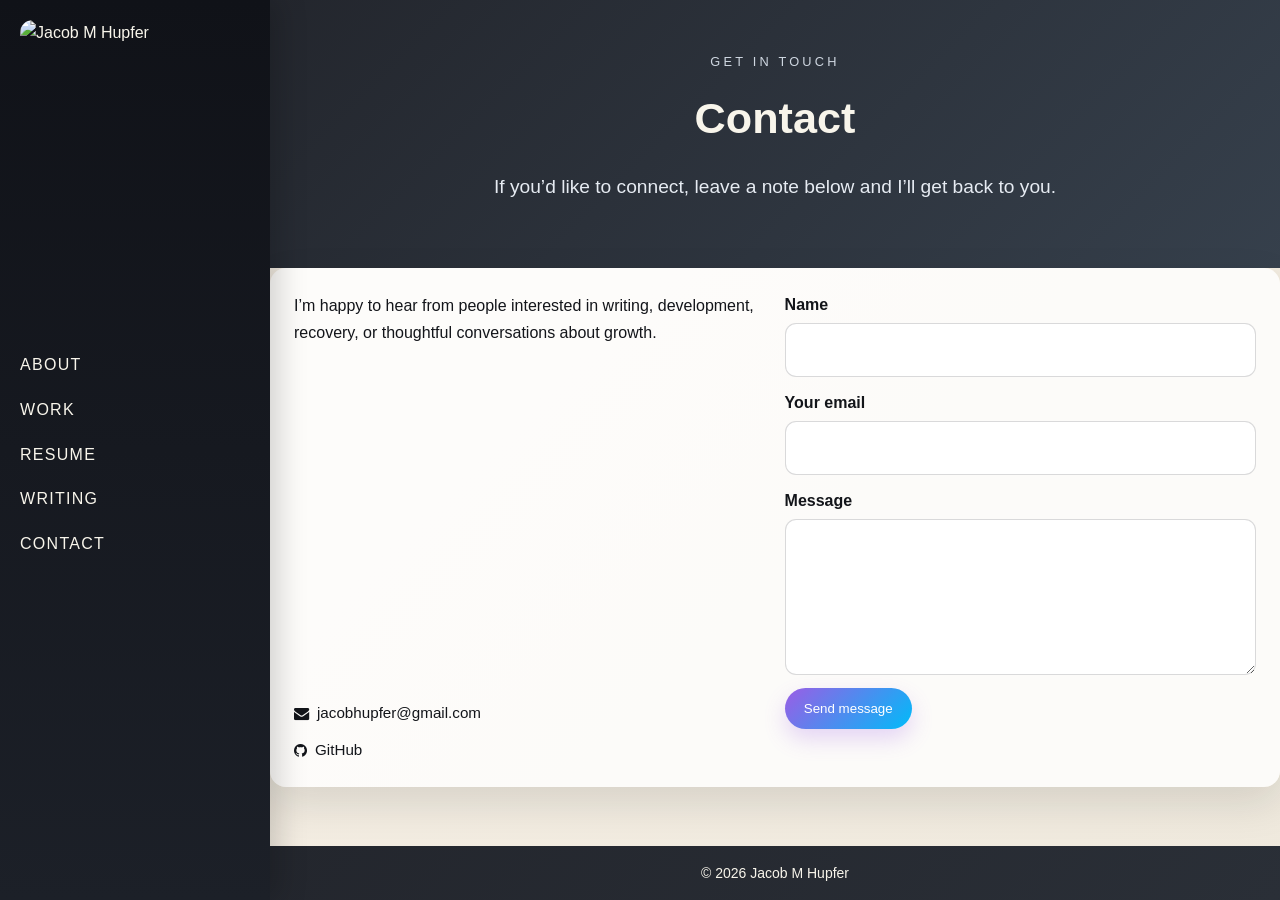
==== contact.html @ b6ff92f0 "Move contact to dedicated page" ====
<!DOCTYPE html>
<html lang="en">
<head>
    <meta charset="UTF-8">
    <meta name="viewport" content="width=device-width, initial-scale=1.0">
    <title>Contact | Jacob M Hupfer</title>
    <link rel="stylesheet" href="assets/css/style.css">
    <link rel="stylesheet" href="https://maxcdn.bootstrapcdn.com/font-awesome/4.4.0/css/font-awesome.min.css">
</head>
<body>
    <nav class="navbar" aria-label="Main navigation">
        <img src="assets/images/Profile Photo.jpg" alt="Jacob M Hupfer" width="230" height="300">
        <ul class="navbar-items">
            <li><a href="index.html#bio">About</a></li>
            <li><a href="index.html#projects">Work</a></li>
            <li><a href="resume.html">Resume</a></li>
            <li><a href="writing.html">Writing</a></li>
            <li><a href="contact.html">Contact</a></li>
        </ul>
    </nav>

    <div class="page-content">
        <header class="site-header subpage-hero">
            <div class="hero-content">
                <p class="eyebrow">Get in touch</p>
                <h1>Contact</h1>
                <p class="hero-copy">If you’d like to connect, leave a note below and I’ll get back to you.</p>
            </div>
        </header>

        <main class="subpage-content">
            <section class="contact-shell">
                <div class="contact-details">
                    <p class="contact-intro">I’m happy to hear from people interested in writing, development, recovery, or thoughtful conversations about growth.</p>
                    <ul class="contact-links">
                        <li><i class="fa fa-envelope" aria-hidden="true"></i><a href="mailto:jacobhupfer@gmail.com">jacobhupfer@gmail.com</a></li>
                        <li><i class="fa fa-github" aria-hidden="true"></i><a href="https://github.com/JMHupfer" target="_blank" rel="noopener noreferrer">GitHub</a></li>
                    </ul>
                </div>

                <form class="contact-form" id="contact-form" novalidate>
                    <div class="form-row">
                        <label for="name">Name</label>
                        <input id="name" name="name" type="text" required autocomplete="name">
                    </div>

                    <div class="form-row">
                        <label for="email">Your email</label>
                        <input id="email" name="email" type="email" required autocomplete="email">
                    </div>

                    <div class="form-row">
                        <label for="message">Message</label>
                        <textarea id="message" name="message" rows="5" required></textarea>
                    </div>

                    <button class="button primary" type="submit">Send message</button>
                    <p class="form-status" id="form-status" role="status" aria-live="polite"></p>
                </form>
            </section>
        </main>

        <footer class="site-footer">
            <p>&copy; 2026 Jacob M Hupfer</p>
        </footer>
    </div>

    <script>
        const form = document.getElementById('contact-form');
        const statusMessage = document.getElementById('form-status');

        form.addEventListener('submit', async (event) => {
            event.preventDefault();

            const name = document.getElementById('name').value.trim();
            const senderEmail = document.getElementById('email').value.trim();
            const message = document.getElementById('message').value.trim();

            if (!name || !senderEmail || !message) {
                statusMessage.textContent = 'Please fill in each field before sending.';
                statusMessage.className = 'form-status error';
                return;
            }

            statusMessage.textContent = 'Sending your message...';
            statusMessage.className = 'form-status';

            const formData = new FormData(form);
            formData.set('_subject', `Portfolio contact from ${name}`);
            formData.set('_captcha', 'false');
            formData.set('_template', 'table');

            try {
                const response = await fetch('https://formsubmit.co/ajax/jacobhupfer@gmail.com', {
                    method: 'POST',
                    body: formData
                });

                if (!response.ok) {
                    throw new Error('Unable to send message');
                }

                form.reset();
                statusMessage.textContent = 'Thanks! Your message has been sent.';
                statusMessage.className = 'form-status success';
            } catch (error) {
                statusMessage.textContent = 'Sorry, that did not go through. Please email me directly instead.';
                statusMessage.className = 'form-status error';
            }
        });
    </script>
</body>
</html>
---- assets/css/style.css ----
:root {
  --sidebar-width: 270px;
  --color-bg: #efe9dd;
  --color-dark: #23262d;
  --color-black: #13151a;
  --color-light: #f8f5eb;
  --color-accent: #9b5de5;
  --color-accent-2: #00bbf9;
  --shadow: 0 16px 40px rgba(19, 21, 26, 0.12);
}

* {
  box-sizing: border-box;
  margin: 0;
  padding: 0;
}

html {
  scroll-behavior: smooth;
}

body {
  font-family: 'Segoe UI', Tahoma, Geneva, Verdana, sans-serif;
  background: linear-gradient(135deg, #f7f0e6 0%, var(--color-bg) 100%);
  color: var(--color-black);
  line-height: 1.6;
}

a {
  color: inherit;
  text-decoration: none;
}

img {
  display: block;
  max-width: 100%;
  height: auto;
}

.navbar {
  position: fixed;
  top: 0;
  left: 0;
  width: var(--sidebar-width);
  height: 100vh;
  padding: 20px;
  background: linear-gradient(180deg, #101218 0%, #1c2028 100%);
  color: var(--color-light);
  z-index: 100;
  box-shadow: 8px 0 28px rgba(0, 0, 0, 0.18);
}

.navbar img {
  width: 100%;
  height: auto;
  margin-bottom: 2rem;
  object-fit: cover;
  border-radius: 0.8rem;
}

.navbar-items {
  display: flex;
  flex-direction: column;
  gap: 1.2rem;
  list-style: none;
  text-transform: uppercase;
  font-size: 1rem;
  letter-spacing: 0.08em;
}

.navbar-items a {
  color: var(--color-light);
  transition: border-color 0.2s ease, color 0.2s ease;
}

.navbar-items a:hover,
.navbar-items a:focus-visible {
  color: #fff;
  border-bottom: 2px solid var(--color-light);
}

.page-content {
  margin-left: var(--sidebar-width);
  min-height: 100vh;
  display: flex;
  flex-direction: column;
}

.site-header {
  background: linear-gradient(135deg, var(--color-dark) 0%, #36404c 100%);
  color: var(--color-light);
  padding: 3rem 1.5rem 2.5rem;
}

.hero-content {
  max-width: 900px;
  margin: 0 auto;
  text-align: center;
}

.eyebrow {
  display: inline-block;
  margin-bottom: 0.75rem;
  font-size: 0.8rem;
  letter-spacing: 0.25em;
  text-transform: uppercase;
  color: #cfd7e1;
}

.site-header h1 {
  font-size: clamp(1.8rem, 3.5vw, 2.7rem);
  font-weight: 600;
  margin-bottom: 1rem;
}

.hero-copy {
  font-size: clamp(1rem, 2vw, 1.2rem);
  line-height: 1.8;
  color: #e6ebf2;
  max-width: 720px;
  margin: 0 auto 1.5rem;
}

.hero-actions {
  display: flex;
  justify-content: center;
  gap: 1rem;
  flex-wrap: wrap;
}

.button {
  display: inline-flex;
  align-items: center;
  justify-content: center;
  padding: 0.8rem 1.2rem;
  border-radius: 999px;
  transition: transform 0.2s ease, box-shadow 0.2s ease;
}

.button:hover,
.button:focus-visible {
  transform: translateY(-2px);
}

.button.primary {
  background: linear-gradient(135deg, var(--color-accent), var(--color-accent-2));
  color: white;
  box-shadow: 0 10px 22px rgba(155, 93, 229, 0.24);
}

.button.secondary {
  border: 1px solid rgba(255, 255, 255, 0.28);
  color: var(--color-light);
  background: rgba(255, 255, 255, 0.06);
}

main section {
  padding: 0 1.5rem 2rem;
}

main h2 {
  text-align: center;
  padding: 0.8rem 1rem;
  background: linear-gradient(135deg, var(--color-black), #2d313a);
  color: var(--color-light);
  text-transform: uppercase;
  font-size: 1.15rem;
  font-weight: 600;
  letter-spacing: 0.08em;
  border-radius: 0.6rem 0.6rem 0 0;
}

.biography,
.focus-section,
.projects,
.resume-section,
.contacts {
  margin-top: 2rem;
}

.biography p {
  padding: 1.5rem;
  font-size: clamp(1rem, 2vw, 1.15rem);
  line-height: 1.8;
  text-align: center;
  max-width: 900px;
  margin: 0 auto;
}

.focus-grid {
  display: grid;
  grid-template-columns: repeat(auto-fit, minmax(220px, 1fr));
  gap: 1rem;
  padding: 1.5rem;
}

.focus-card {
  padding: 1.1rem;
  background: rgba(255, 255, 255, 0.8);
  border: 1px solid rgba(19, 21, 26, 0.07);
  border-radius: 0.9rem;
  box-shadow: var(--shadow);
}

.focus-card h3 {
  margin-bottom: 0.4rem;
  color: var(--color-black);
}

.project-grid {
  display: grid;
  grid-template-columns: repeat(auto-fit, minmax(270px, 1fr));
  gap: 1.5rem;
  padding: 1.5rem;
}

.card {
  display: flex;
  flex-direction: column;
  background: rgba(255, 255, 255, 0.95);
  border-radius: 1rem;
  overflow: hidden;
  box-shadow: var(--shadow);
  transition: transform 0.2s ease, box-shadow 0.2s ease;
}

.card:hover,
.card:focus-within {
  transform: translateY(-6px);
  box-shadow: 0 22px 44px rgba(19, 21, 26, 0.16);
}

.card a {
  display: block;
}

.card img {
  width: 100%;
  aspect-ratio: 16 / 10;
  object-fit: cover;
  transition: opacity 0.2s ease;
}

.card a:hover img,
.card a:focus-visible img {
  opacity: 0.8;
}

.card-body {
  padding: 1rem;
  color: var(--color-black);
  flex: 1;
}

.card-body h3 {
  font-size: 1.05rem;
  font-weight: 600;
  margin-bottom: 0.45rem;
}

.card-body p {
  font-size: 0.95rem;
  line-height: 1.5;
}

.resume-section p {
  padding: 1.5rem;
  font-size: 1.05rem;
  line-height: 1.7;
  text-align: center;
}

.contact-links {
  display: flex;
  flex-wrap: wrap;
  justify-content: center;
  gap: 1rem 2rem;
  list-style: none;
  padding: 1.5rem;
  text-transform: uppercase;
  font-size: 0.95rem;
}

.contact-links li {
  display: flex;
  align-items: center;
  gap: 0.5rem;
}

.contact-links a:hover,
.contact-links a:focus-visible {
  border-bottom: 2px solid var(--color-black);
}

.contact-shell {
  display: grid;
  grid-template-columns: repeat(auto-fit, minmax(270px, 1fr));
  gap: 1.2rem;
  padding: 1.5rem;
  background: rgba(255, 255, 255, 0.82);
  border-radius: 1rem;
  box-shadow: var(--shadow);
}

.contact-details {
  display: flex;
  flex-direction: column;
  justify-content: space-between;
  gap: 1rem;
}

.contact-intro {
  font-size: 1rem;
  line-height: 1.7;
}

.contact-links {
  display: grid;
  gap: 0.8rem;
  justify-content: start;
  padding: 0;
  text-transform: none;
}

.contact-form {
  display: grid;
  gap: 0.85rem;
}

.form-row {
  display: grid;
  gap: 0.35rem;
}

.form-row label {
  font-weight: 600;
}

.form-row input,
.form-row textarea {
  width: 100%;
  padding: 0.8rem 0.9rem;
  border: 1px solid rgba(19, 21, 26, 0.16);
  border-radius: 0.7rem;
  font: inherit;
  background: #fff;
}

.form-row textarea {
  resize: vertical;
}

.contact-form button {
  border: 0;
  cursor: pointer;
  justify-self: start;
}

.form-status {
  min-height: 1.25rem;
  font-size: 0.95rem;
  color: var(--color-dark);
  transition: color 0.2s ease, transform 0.2s ease;
}

.form-status.success {
  color: #1f7a43;
  transform: translateY(-2px);
  animation: pulse-success 0.6s ease;
}

.form-status.error {
  color: #b00020;
  transform: translateY(-2px);
}

@keyframes pulse-success {
  0% { transform: scale(0.98); }
  50% { transform: scale(1.01); }
  100% { transform: scale(1); }
}

.site-footer {
  margin-top: auto;
  background: linear-gradient(135deg, var(--color-dark), #2a2f37);
  color: var(--color-light);
  text-align: center;
  padding: 1rem;
  font-size: 0.875rem;
}

.fade-in {
  opacity: 0;
  transform: translateY(22px);
  transition: opacity 0.6s ease, transform 0.6s ease;
}

.fade-in.visible {
  opacity: 1;
  transform: translateY(0);
}

@media (max-width: 900px) {
  .navbar {
    width: 220px;
  }

  .page-content {
    margin-left: 220px;
  }
}

@media (max-width: 768px) {
  .navbar {
    position: static;
    width: 100%;
    height: auto;
    box-shadow: none;
  }

  .navbar img {
    max-width: 180px;
    margin: 0 auto 1.5rem;
  }

  .navbar-items {
    flex-direction: row;
    flex-wrap: wrap;
    justify-content: center;
    gap: 1rem;
  }

  .page-content {
    margin-left: 0;
  }

  .project-grid,
  .focus-grid {
    grid-template-columns: 1fr;
  }

  .contact-links {
    flex-direction: column;
    align-items: center;
  }
}

@media (max-width: 480px) {
  .hero-actions {
    flex-direction: column;
  }

  .button {
    width: 100%;
  }

  main section {
    padding: 0 1rem 1.5rem;
  }
}

@media (prefers-reduced-motion: reduce) {
  html {
    scroll-behavior: auto;
  }

  .fade-in {
    opacity: 1;
    transform: none;
    transition: none;
  }

  .button,
  .card {
    transition: none;
  }
}
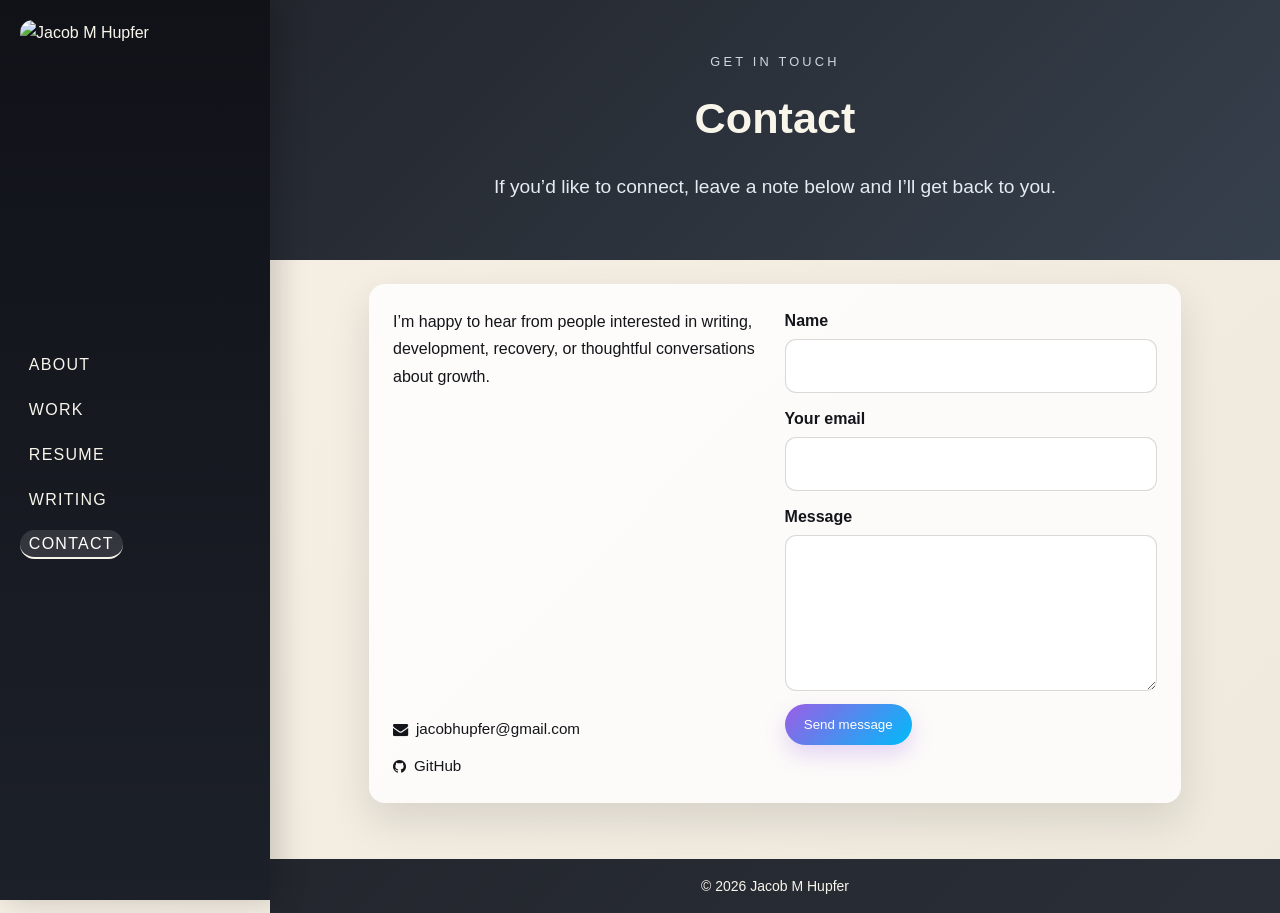
==== commit 8d176787: "Add subtle active navigation highlight" ====
--- a/contact.html
+++ b/contact.html
@@ -15,7 +15,7 @@
             <li><a href="index.html#projects">Work</a></li>
             <li><a href="resume.html">Resume</a></li>
             <li><a href="writing.html">Writing</a></li>
-            <li><a href="contact.html">Contact</a></li>
+            <li><a class="active" href="contact.html">Contact</a></li>
         </ul>
     </nav>
 
--- a/assets/css/style.css
+++ b/assets/css/style.css
@@ -70,11 +70,19 @@
 
 .navbar-items a {
   color: var(--color-light);
-  transition: border-color 0.2s ease, color 0.2s ease;
+  transition: border-color 0.2s ease, color 0.2s ease, background-color 0.2s ease;
+  padding: 0.3rem 0.55rem;
+  border-radius: 999px;
 }
 
 .navbar-items a:hover,
 .navbar-items a:focus-visible {
+  color: #fff;
+  border-bottom: 2px solid var(--color-light);
+}
+
+.navbar-items a.active {
+  background-color: rgba(255, 255, 255, 0.12);
   color: #fff;
   border-bottom: 2px solid var(--color-light);
 }
@@ -292,6 +300,36 @@
   border-bottom: 2px solid var(--color-black);
 }
 
+.path-section {
+  margin-top: 2rem;
+}
+
+.path-grid {
+  display: grid;
+  grid-template-columns: repeat(auto-fit, minmax(260px, 1fr));
+  gap: 1rem;
+  padding: 1.5rem;
+}
+
+.path-card {
+  padding: 1.2rem;
+  background: rgba(255, 255, 255, 0.88);
+  border: 1px solid rgba(19, 21, 26, 0.07);
+  border-radius: 1rem;
+  box-shadow: var(--shadow);
+}
+
+.path-card h3 {
+  margin-bottom: 0.45rem;
+}
+
+.text-link {
+  display: inline-block;
+  margin-top: 0.7rem;
+  font-weight: 600;
+  color: var(--color-accent);
+}
+
 .contact-shell {
   display: grid;
   grid-template-columns: repeat(auto-fit, minmax(270px, 1fr));
@@ -380,6 +418,35 @@
   100% { transform: scale(1); }
 }
 
+.subpage-hero {
+  padding-bottom: 2rem;
+}
+
+.subpage-content {
+  padding: 1.5rem;
+  max-width: 860px;
+  margin: 0 auto 2rem;
+}
+
+.subpage-content .intro,
+.subpage-content .section-card {
+  background: rgba(255, 255, 255, 0.9);
+  border-radius: 1rem;
+  box-shadow: var(--shadow);
+  padding: 1.2rem 1.3rem;
+  margin-bottom: 1rem;
+}
+
+.section-card h3 {
+  margin-bottom: 0.45rem;
+}
+
+.section-card ul {
+  padding-left: 1.2rem;
+  display: grid;
+  gap: 0.45rem;
+}
+
 .site-footer {
   margin-top: auto;
   background: linear-gradient(135deg, var(--color-dark), #2a2f37);
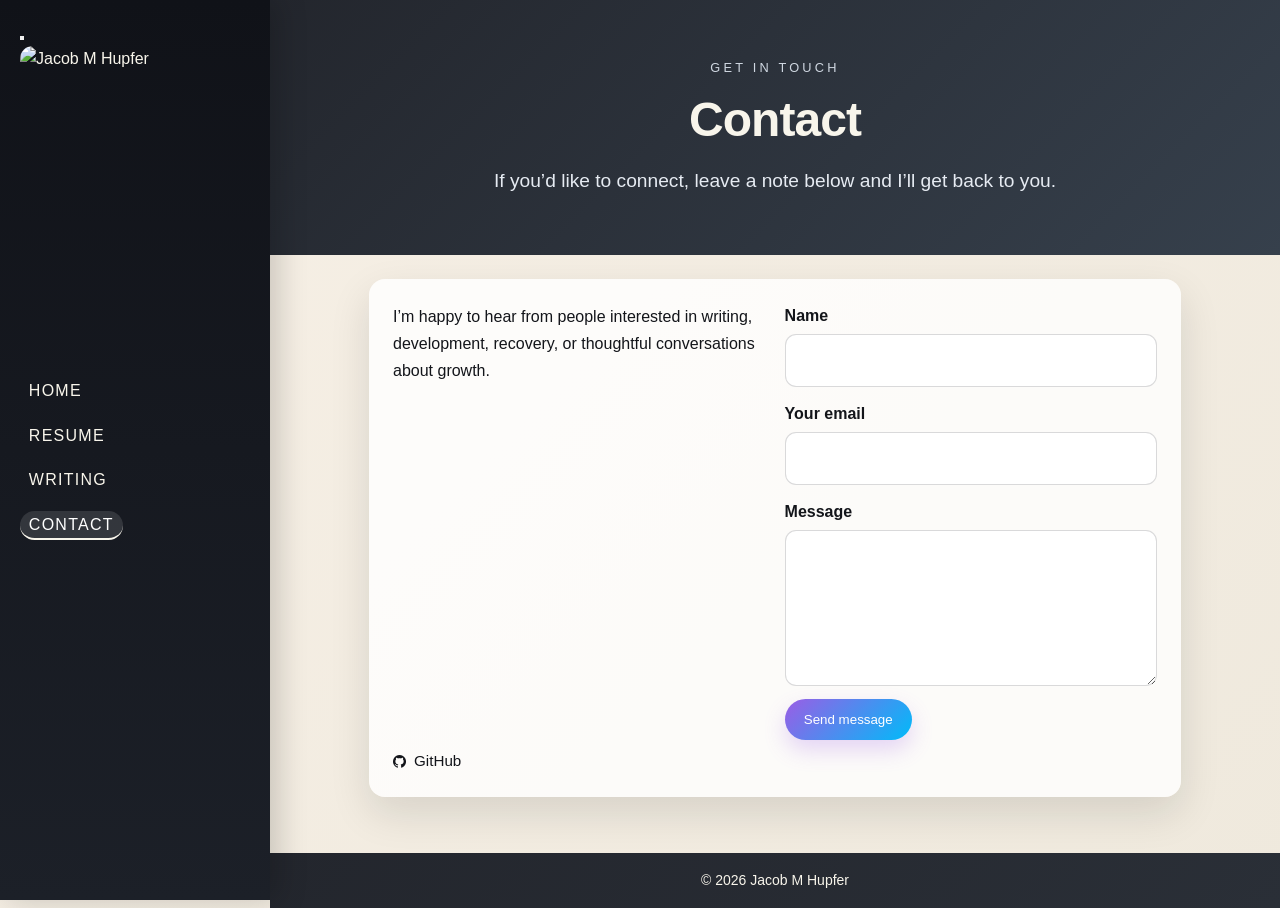
==== commit 540d55a7: "Remove visible email prompt from contact page" ====
--- a/contact.html
+++ b/contact.html
@@ -9,10 +9,14 @@
 </head>
 <body>
     <nav class="navbar" aria-label="Main navigation">
+        <button class="menu-toggle" type="button" aria-expanded="false" aria-controls="navbar-menu" aria-label="Toggle navigation">
+            <span></span>
+            <span></span>
+            <span></span>
+        </button>
         <img src="assets/images/Profile Photo.jpg" alt="Jacob M Hupfer" width="230" height="300">
-        <ul class="navbar-items">
-            <li><a href="index.html#bio">About</a></li>
-            <li><a href="index.html#projects">Work</a></li>
+        <ul class="navbar-items" id="navbar-menu">
+            <li><a href="index.html">Home</a></li>
             <li><a href="resume.html">Resume</a></li>
             <li><a href="writing.html">Writing</a></li>
             <li><a class="active" href="contact.html">Contact</a></li>
@@ -33,7 +37,6 @@
                 <div class="contact-details">
                     <p class="contact-intro">I’m happy to hear from people interested in writing, development, recovery, or thoughtful conversations about growth.</p>
                     <ul class="contact-links">
-                        <li><i class="fa fa-envelope" aria-hidden="true"></i><a href="mailto:jacobhupfer@gmail.com">jacobhupfer@gmail.com</a></li>
                         <li><i class="fa fa-github" aria-hidden="true"></i><a href="https://github.com/JMHupfer" target="_blank" rel="noopener noreferrer">GitHub</a></li>
                     </ul>
                 </div>
@@ -66,6 +69,25 @@
     </div>
 
     <script>
+        const menuToggle = document.querySelector('.menu-toggle');
+        const navbarMenu = document.getElementById('navbar-menu');
+
+        if (menuToggle && navbarMenu) {
+            menuToggle.addEventListener('click', () => {
+                const isOpen = navbarMenu.classList.toggle('is-open');
+                menuToggle.setAttribute('aria-expanded', String(isOpen));
+            });
+
+            document.querySelectorAll('.navbar-items a').forEach((link) => {
+                link.addEventListener('click', () => {
+                    if (window.innerWidth <= 768) {
+                        navbarMenu.classList.remove('is-open');
+                        menuToggle.setAttribute('aria-expanded', 'false');
+                    }
+                });
+            });
+        }
+
         const form = document.getElementById('contact-form');
         const statusMessage = document.getElementById('form-status');
 
@@ -104,7 +126,7 @@
                 statusMessage.textContent = 'Thanks! Your message has been sent.';
                 statusMessage.className = 'form-status success';
             } catch (error) {
-                statusMessage.textContent = 'Sorry, that did not go through. Please email me directly instead.';
+                statusMessage.textContent = 'Sorry, that did not go through. Please try again later.';
                 statusMessage.className = 'form-status error';
             }
         });
--- a/assets/css/style.css
+++ b/assets/css/style.css
@@ -24,6 +24,7 @@
   background: linear-gradient(135deg, #f7f0e6 0%, var(--color-bg) 100%);
   color: var(--color-black);
   line-height: 1.6;
+  overflow-x: hidden;
 }
 
 a {
@@ -97,11 +98,11 @@
 .site-header {
   background: linear-gradient(135deg, var(--color-dark) 0%, #36404c 100%);
   color: var(--color-light);
-  padding: 3rem 1.5rem 2.5rem;
+  padding: 3.4rem 1.5rem 2.8rem;
 }
 
 .hero-content {
-  max-width: 900px;
+  max-width: 920px;
   margin: 0 auto;
   text-align: center;
 }
@@ -116,16 +117,18 @@
 }
 
 .site-header h1 {
-  font-size: clamp(1.8rem, 3.5vw, 2.7rem);
+  font-size: clamp(2rem, 4vw, 3rem);
   font-weight: 600;
+  line-height: 1.2;
   margin-bottom: 1rem;
+  letter-spacing: -0.02em;
 }
 
 .hero-copy {
   font-size: clamp(1rem, 2vw, 1.2rem);
   line-height: 1.8;
   color: #e6ebf2;
-  max-width: 720px;
+  max-width: 760px;
   margin: 0 auto 1.5rem;
 }
 
@@ -163,19 +166,19 @@
 }
 
 main section {
-  padding: 0 1.5rem 2rem;
+  padding: 0 1.5rem 2.4rem;
 }
 
 main h2 {
   text-align: center;
-  padding: 0.8rem 1rem;
+  padding: 0.9rem 1rem;
   background: linear-gradient(135deg, var(--color-black), #2d313a);
   color: var(--color-light);
   text-transform: uppercase;
-  font-size: 1.15rem;
+  font-size: 1.05rem;
   font-weight: 600;
   letter-spacing: 0.08em;
-  border-radius: 0.6rem 0.6rem 0 0;
+  border-radius: 0.75rem 0.75rem 0 0;
 }
 
 .biography,
@@ -187,11 +190,11 @@
 }
 
 .biography p {
-  padding: 1.5rem;
+  padding: 1.6rem 1.8rem;
   font-size: clamp(1rem, 2vw, 1.15rem);
   line-height: 1.8;
   text-align: center;
-  max-width: 900px;
+  max-width: 920px;
   margin: 0 auto;
 }
 
@@ -234,8 +237,8 @@
 
 .card:hover,
 .card:focus-within {
-  transform: translateY(-6px);
-  box-shadow: 0 22px 44px rgba(19, 21, 26, 0.16);
+  transform: translateY(-5px);
+  box-shadow: 0 18px 36px rgba(19, 21, 26, 0.16);
 }
 
 .card a {
@@ -312,8 +315,8 @@
 }
 
 .path-card {
-  padding: 1.2rem;
-  background: rgba(255, 255, 255, 0.88);
+  padding: 1.25rem;
+  background: rgba(255, 255, 255, 0.9);
   border: 1px solid rgba(19, 21, 26, 0.07);
   border-radius: 1rem;
   box-shadow: var(--shadow);
@@ -483,27 +486,50 @@
     width: 100%;
     height: auto;
     box-shadow: none;
+    padding: 1rem 1rem 0.75rem;
   }
 
   .navbar img {
-    max-width: 180px;
-    margin: 0 auto 1.5rem;
+    max-width: 160px;
+    margin: 0 auto 1rem;
   }
 
   .navbar-items {
     flex-direction: row;
     flex-wrap: wrap;
     justify-content: center;
-    gap: 1rem;
+    gap: 0.7rem 0.85rem;
+  }
+
+  .navbar-items a {
+    display: inline-flex;
+    align-items: center;
+    justify-content: center;
+    padding: 0.45rem 0.7rem;
+    font-size: 0.9rem;
   }
 
   .page-content {
     margin-left: 0;
   }
 
+  .site-header {
+    padding: 2.4rem 1rem 2rem;
+  }
+
+  .site-header h1 {
+    font-size: clamp(1.6rem, 6vw, 2.2rem);
+  }
+
   .project-grid,
-  .focus-grid {
+  .focus-grid,
+  .path-grid {
     grid-template-columns: 1fr;
+    padding: 1rem 0;
+  }
+
+  .contact-shell {
+    padding: 1rem;
   }
 
   .contact-links {
@@ -513,16 +539,27 @@
 }
 
 @media (max-width: 480px) {
-  .hero-actions {
-    flex-direction: column;
-  }
-
   .button {
     width: 100%;
   }
 
   main section {
-    padding: 0 1rem 1.5rem;
+    padding: 0 0.9rem 1.2rem;
+  }
+
+  .biography p {
+    padding: 1rem 0.8rem;
+    text-align: left;
+  }
+
+  .path-card,
+  .focus-card,
+  .card {
+    border-radius: 0.85rem;
+  }
+
+  .subpage-content {
+    padding: 1rem 0.85rem 1.5rem;
   }
 }
 
